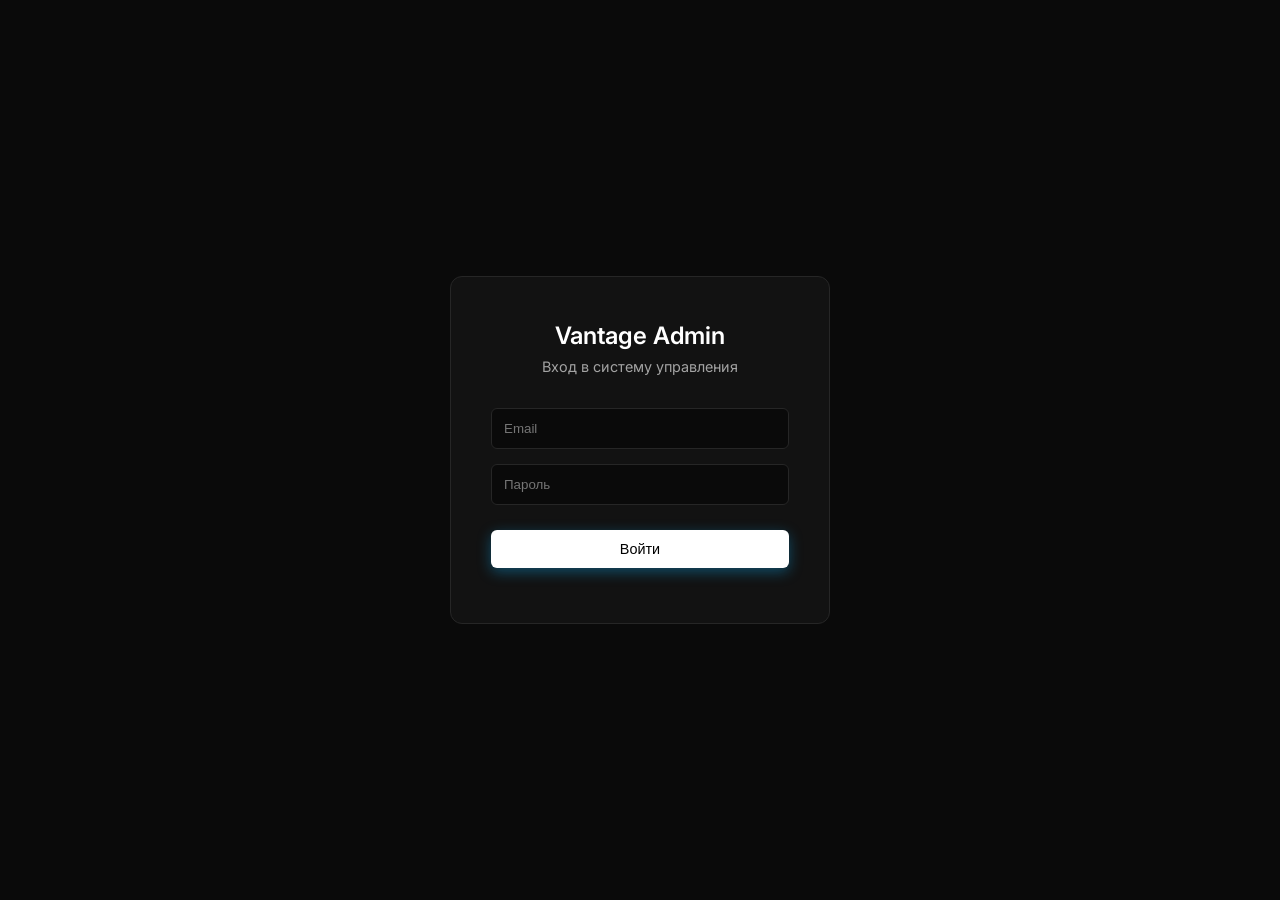
==== admin/index.html @ b5124c1b "Add files via upload" ====
<!DOCTYPE html>
<html lang="ru" data-theme="dark">
<head>
    <meta charset="UTF-8">
    <meta name="viewport" content="width=device-width, initial-scale=1.0">
    <title>Панель Администратора - Vantage</title>
    <link rel="stylesheet" href="../styles.css">
    <link href="https://fonts.googleapis.com/css2?family=Inter:wght@400;500;600;700;800&display=swap" rel="stylesheet">
    <script src="https://cdn.jsdelivr.net/npm/@supabase/supabase-js@2"></script>
    <style>
        /* Strict Monochrome Theme */
        :root {
            --bg-primary: #0a0a0a;
            --bg-secondary: #171717;
            --bg-card: #121212;
            --text-primary: #ffffff;
            --text-secondary: #a3a3a3;
            --border-color: #262626;
            --accent-main: #ffffff;
            --accent-hover: #e5e5e5;
            --danger: #ef4444;
        }
        
        body { margin: 0; font-family: 'Inter', sans-serif; background: var(--bg-primary); color: var(--text-primary); }

        .admin-layout {
            display: flex;
            min-height: 100vh;
        }
        .admin-sidebar {
            width: 250px;
            background: var(--bg-secondary);
            border-right: 1px solid var(--border-color);
            padding: 30px 20px;
            display: flex;
            flex-direction: column;
        }
        .admin-sidebar h2 { font-weight: 800; font-size: 1.5rem; letter-spacing: -0.5px; margin-top: 0; margin-bottom: 40px; color: var(--accent-main); }
        
        .sidebar-btn {
            background: transparent;
            color: var(--text-secondary);
            border: none;
            text-align: left;
            padding: 12px 16px;
            border-radius: 6px;
            cursor: pointer;
            font-size: 0.95rem;
            font-weight: 500;
            margin-bottom: 8px;
            transition: all 0.2s;
        }
        .sidebar-btn:hover, .sidebar-btn.active {
            background: rgba(255, 255, 255, 0.05);
            color: var(--text-primary);
        }

        .admin-content {
            flex: 1;
            padding: 40px;
            overflow-y: auto;
        }
        .admin-header {
            display: flex;
            justify-content: space-between;
            align-items: center;
            margin-bottom: 30px;
            border-bottom: 1px solid var(--border-color);
            padding-bottom: 20px;
        }
        .admin-header h2 { margin: 0; font-weight: 600; font-size: 1.5rem; }
        
        /* Buttons */
        .btn {
            padding: 10px 20px;
            border-radius: 6px;
            font-size: 0.9rem;
            font-weight: 500;
            cursor: pointer;
            border: 1px solid transparent;
            transition: all 0.2s;
        }
        .btn-primary {
            background: var(--accent-main);
            color: #000;
        }
        .btn-primary:hover {
            background: var(--accent-hover);
        }
        .btn-outline {
            background: transparent;
            color: var(--text-primary);
            border-color: var(--border-color);
        }
        .btn-outline:hover {
            border-color: var(--text-secondary);
        }

        /* Auth Screen */
        .auth-container {
            display: flex;
            justify-content: center;
            align-items: center;
            min-height: 100vh;
        }
        .auth-card {
            background: var(--bg-card);
            padding: 40px;
            border-radius: 12px;
            border: 1px solid var(--border-color);
            width: 100%;
            max-width: 380px;
            text-align: center;
        }
        .auth-input {
            width: 100%;
            padding: 12px;
            margin-bottom: 15px;
            border-radius: 6px;
            border: 1px solid var(--border-color);
            background: var(--bg-primary);
            color: var(--text-primary);
            box-sizing: border-box;
        }
        
        /* Dashboard Tables */
        .admin-table {
            width: 100%;
            border-collapse: collapse;
            background: var(--bg-card);
            border-radius: 8px;
            overflow: hidden;
            border: 1px solid var(--border-color);
        }
        .admin-table th, .admin-table td {
            padding: 16px;
            text-align: left;
            border-bottom: 1px solid var(--border-color);
            font-size: 0.95rem;
        }
        .admin-table th {
            background: var(--bg-secondary);
            font-weight: 500;
            color: var(--text-secondary);
            text-transform: uppercase;
            font-size: 0.75rem;
            letter-spacing: 0.5px;
        }
        .action-btn {
            padding: 6px 12px;
            border-radius: 4px;
            border: 1px solid var(--border-color);
            cursor: pointer;
            font-size: 0.8rem;
            font-weight: 500;
            background: transparent;
            color: var(--text-primary);
        }
        .action-btn:hover { background: rgba(255,255,255,0.05); }
        .del-btn { color: var(--danger); border-color: rgba(239,68,68,0.3); }
        .del-btn:hover { background: rgba(239,68,68,0.1); }
        
        /* Modal */
        .modal {
            display: none;
            position: fixed;
            top: 0; left: 0; width: 100%; height: 100%;
            background: rgba(0,0,0,0.8);
            z-index: 1000;
            justify-content: center;
            align-items: center;
        }
        .modal-content {
            background: var(--bg-card);
            padding: 30px;
            border-radius: 12px;
            width: 100%;
            max-width: 500px;
            border: 1px solid var(--border-color);
        }
        .form-group { margin-bottom: 20px; text-align: left; }
        .form-group label { display: block; margin-bottom: 8px; color: var(--text-secondary); font-size: 0.85rem; text-transform: uppercase; letter-spacing: 0.5px;}
        .form-group input, .form-group textarea, .form-group select {
            width: 100%; padding: 12px; border-radius: 6px;
            border: 1px solid var(--border-color);
            background: var(--bg-primary); color: var(--text-primary);
            box-sizing: border-box;
            font-family: inherit;
        }
        .tab-content { display: none; }
        .tab-content.active { display: block; }
    </style>
</head>
<body>

    <!-- Auth View -->
    <div id="authView" class="auth-container">
        <div class="auth-card">
            <h2 style="margin-top: 0; font-weight: 600;">Vantage Admin</h2>
            <p style="color: var(--text-secondary); margin-bottom: 30px; font-size: 0.9rem;">Вход в систему управления</p>
            <form onsubmit="event.preventDefault(); login();" style="width:100%;">
                <input type="email" id="authEmail" class="auth-input" placeholder="Email" autocomplete="email">
                <input type="password" id="authPass" class="auth-input" placeholder="Пароль" autocomplete="current-password">
                <button type="submit" class="btn btn-primary" style="width: 100%; margin-top: 10px;">Войти</button>
            </form>
            <p id="authError" style="color: var(--danger); margin-top: 15px; font-size: 0.85rem;"></p>
        </div>
    </div>

    <!-- Admin Dashboard View -->
    <div id="dashboardView" class="admin-layout" style="display: none;">
        <div class="admin-sidebar">
            <h2>VANTAGE.</h2>
            <button class="sidebar-btn active" onclick="switchTab('courses')">Управление курсами</button>
            <button class="sidebar-btn" onclick="switchTab('categories')">Категории магазина</button>
            <button class="sidebar-btn" onclick="switchTab('products')">Товары магазина</button>
            
            <button class="sidebar-btn" style="margin-top: auto; color: var(--danger);" onclick="logout()">Выйти</button>
        </div>
        
        <div class="admin-content">
            
            <!-- Courses Tab -->
            <div id="tab-courses" class="tab-content active">
                <div class="admin-header">
                    <h2>Курсы</h2>
                    <button class="btn btn-primary" onclick="openModal('course')">Добавить курс</button>
                </div>
                <table class="admin-table">
                    <thead>
                        <tr>
                            <th>Название</th>
                            <th>Уровень</th>
                            <th>Возраст</th>
                            <th>Цена</th>
                            <th style="width: 150px;">Действия</th>
                        </tr>
                    </thead>
                    <tbody id="coursesTableBody">
                        <tr><td colspan="5" style="text-align:center;">Загрузка...</td></tr>
                    </tbody>
                </table>
            </div>

            <!-- Categories Tab -->
            <div id="tab-categories" class="tab-content">
                <div class="admin-header">
                    <h2>Категории магазина</h2>
                    <button class="btn btn-primary" onclick="openModal('category')">Добавить категорию</button>
                </div>
                <table class="admin-table">
                    <thead>
                        <tr>
                            <th>ID</th>
                            <th>Название категории</th>
                            <th style="width: 150px;">Действия</th>
                        </tr>
                    </thead>
                    <tbody id="categoriesTableBody">
                        <tr><td colspan="3" style="text-align:center;">Загрузка...</td></tr>
                    </tbody>
                </table>
            </div>

            <!-- Products Tab -->
            <div id="tab-products" class="tab-content">
                <div class="admin-header">
                    <h2>Товары магазина</h2>
                    <button class="btn btn-primary" onclick="openModal('product')">Добавить товар</button>
                </div>
                <table class="admin-table">
                    <thead>
                        <tr>
                            <th>Название</th>
                            <th>Категория</th>
                            <th>Цена</th>
                            <th>В наличии</th>
                            <th style="width: 150px;">Действия</th>
                        </tr>
                    </thead>
                    <tbody id="productsTableBody">
                        <tr><td colspan="5" style="text-align:center;">Загрузка...</td></tr>
                    </tbody>
                </table>
            </div>

        </div>
    </div>

    <!-- Course Modal -->
    <div id="courseModal" class="modal">
        <div class="modal-content">
            <h3 id="courseModalTitle" style="margin-top: 0; margin-bottom: 20px;">Добавить курс</h3>
            <input type="hidden" id="courseId">
            <div class="form-group">
                <label>Название курса</label>
                <input type="text" id="courseTitle" placeholder="General English">
            </div>
            <div class="form-group">
                <label>Описание</label>
                <textarea id="courseDesc" rows="3"></textarea>
            </div>
            <div style="display: flex; gap: 15px;">
                <div class="form-group" style="flex: 1;">
                    <label>Уровень</label>
                    <input type="text" id="courseLevel" placeholder="Beginner - Advanced">
                </div>
                <div class="form-group" style="flex: 1;">
                    <label>Возраст</label>
                    <input type="text" id="courseAge" placeholder="от 12 лет">
                </div>
            </div>
            <div style="display: flex; gap: 15px;">
                <div class="form-group" style="flex: 1;">
                    <label>Стоимость (мес)</label>
                    <input type="text" id="coursePrice" placeholder="500,000 UZS">
                </div>
                <div class="form-group" style="flex: 1;">
                    <label>Материалы</label>
                    <input type="text" id="courseMat" placeholder="Книга (150,000 UZS)">
                </div>
            </div>
            <div style="display: flex; gap: 10px; margin-top: 30px;">
                <button class="btn btn-primary" style="flex: 1;" onclick="saveCourse()">Сохранить</button>
                <button class="btn btn-outline" style="flex: 1;" onclick="closeModal('course')">Отмена</button>
            </div>
        </div>
    </div>

    <!-- Category Modal -->
    <div id="categoryModal" class="modal">
        <div class="modal-content">
            <h3 id="categoryModalTitle" style="margin-top: 0; margin-bottom: 20px;">Добавить категорию</h3>
            <input type="hidden" id="categoryId">
            <div class="form-group">
                <label>Название категории</label>
                <input type="text" id="categoryName" placeholder="Тетради">
            </div>
            <div style="display: flex; gap: 10px; margin-top: 30px;">
                <button class="btn btn-primary" style="flex: 1;" onclick="saveCategory()">Сохранить</button>
                <button class="btn btn-outline" style="flex: 1;" onclick="closeModal('category')">Отмена</button>
            </div>
        </div>
    </div>

    <!-- Product Modal -->
    <div id="productModal" class="modal">
        <div class="modal-content" style="max-width: 560px;">
            <h3 id="productModalTitle" style="margin-top: 0; margin-bottom: 20px;">Добавить товар</h3>
            <input type="hidden" id="productId">
            <input type="hidden" id="productExistingImage">

            <!-- Image Upload -->
            <div class="form-group">
                <label>Фото товара</label>
                <div id="imageUploadArea" onclick="document.getElementById('productImageFile').click()" style="
                    border: 1px dashed var(--border-color);
                    border-radius: 8px;
                    padding: 20px;
                    text-align: center;
                    cursor: pointer;
                    transition: border-color 0.2s;
                    position: relative;
                    min-height: 120px;
                    display: flex;
                    align-items: center;
                    justify-content: center;
                    flex-direction: column;
                    gap: 8px;
                " onmouseover="this.style.borderColor='#888'" onmouseout="this.style.borderColor='var(--border-color)'">
                    <img id="imagePreview" src="" alt="" style="display:none; max-height:160px; max-width:100%; border-radius:6px; object-fit:cover;">
                    <div id="imageUploadPlaceholder">
                        <svg xmlns="http://www.w3.org/2000/svg" width="32" height="32" viewBox="0 0 24 24" fill="none" stroke="currentColor" stroke-width="1.5" stroke-linecap="round" stroke-linejoin="round" style="color:#666;"><rect x="3" y="3" width="18" height="18" rx="2"/><circle cx="8.5" cy="8.5" r="1.5"/><polyline points="21 15 16 10 5 21"/></svg>
                        <p style="margin:0;color:#666;font-size:0.85rem;">Нажмите чтобы выбрать фото</p>
                        <p style="margin:0;color:#555;font-size:0.75rem;">Фото с устройства, камеры или галереи</p>
                    </div>
                    <!-- Hidden file input: accepts images from gallery, files, and camera -->
                    <input type="file" id="productImageFile" accept="image/*" capture="environment"
                        style="display:none;"
                        onchange="previewProductImage(event)">
                </div>
                <!-- Remove image button -->
                <button id="removeImageBtn" type="button" onclick="removeProductImage()" style="
                    display: none;
                    margin-top: 8px;
                    background: transparent;
                    border: 1px solid rgba(239,68,68,0.4);
                    color: #ef4444;
                    padding: 5px 12px;
                    border-radius: 5px;
                    font-size: 0.8rem;
                    cursor: pointer;
                    font-family: inherit;
                ">Удалить фото</button>
            </div>

            <div class="form-group">
                <label>Название товара</label>
                <input type="text" id="productName" placeholder="Тетрадь 40 листов">
            </div>
            <div class="form-group">
                <label>Категория</label>
                <select id="productCategory"></select>
            </div>
            <div class="form-group">
                <label>Описание</label>
                <textarea id="productDesc" rows="2" placeholder="Дополнительная информация..."></textarea>
            </div>
            <div style="display: flex; gap: 15px;">
                <div class="form-group" style="flex: 1;">
                    <label>Цена (UZS)</label>
                    <input type="number" id="productPrice" placeholder="5000">
                </div>
                <div class="form-group" style="flex: 1;">
                    <label>Кол-во в наличии</label>
                    <input type="number" id="productStock" placeholder="10">
                </div>
            </div>
            <p id="productSaveStatus" style="color:#666;font-size:0.85rem;text-align:center;display:none;margin-bottom:10px;">Загрузка фото...</p>
            <div style="display: flex; gap: 10px; margin-top: 20px;">
                <button class="btn btn-primary" style="flex: 1;" onclick="saveProduct()">Сохранить</button>
                <button class="btn btn-outline" style="flex: 1;" onclick="closeModal('product')">Отмена</button>
            </div>
        </div>
    </div>

    <script src="admin.js"></script>

</body>
</html>
---- styles.css ----
/* --- CSS Variables & Theming --- */
:root {
    /* Light Theme */
    --bg-primary: #ffffff;
    --bg-secondary: #f4f7f6;
    --bg-card: #ffffff;
    --text-primary: #111827;
    --text-secondary: #4b5563;
    --accent-blue: #0ea5e9;
    --accent-orange: #f97316;
    --accent-red: #ef4444;
    --accent-green: #22c55e;
    --border-color: #e5e7eb;
    --card-shadow: 0 4px 6px -1px rgba(0, 0, 0, 0.1), 0 2px 4px -1px rgba(0, 0, 0, 0.06);
    --glass-bg: rgba(255, 255, 255, 0.8);
    --glass-border: rgba(255, 255, 255, 0.3);
}

[data-theme="dark"] {
    /* Dark Theme */
    --bg-primary: #0f172a;
    --bg-secondary: #1e293b;
    --bg-card: #1e293b;
    --text-primary: #f8fafc;
    --text-secondary: #cbd5e1;
    --accent-blue: #38bdf8;
    --accent-orange: #fb923c;
    --accent-red: #f87171;
    --accent-green: #4ade80;
    --border-color: #334155;
    --card-shadow: 0 10px 15px -3px rgba(0, 0, 0, 0.5), 0 4px 6px -2px rgba(0, 0, 0, 0.3);
    --glass-bg: rgba(30, 41, 59, 0.7);
    --glass-border: rgba(255, 255, 255, 0.1);
}

/* --- Base Reset & Typography --- */
* {
    margin: 0;
    padding: 0;
    box-sizing: border-box;
}

body {
    font-family: 'Inter', sans-serif;
    background-color: var(--bg-primary);
    color: var(--text-primary);
    line-height: 1.6;
    transition: background-color 0.3s ease, color 0.3s ease;
    overflow-x: hidden;
}

a {
    text-decoration: none;
    color: inherit;
}

ul {
    list-style: none;
}

.container {
    max-width: 1200px;
    margin: 0 auto;
    padding: 0 20px;
}

/* --- Navbar --- */
.navbar {
    position: fixed;
    top: 0;
    width: 100%;
    z-index: 1000;
    background: var(--glass-bg);
    backdrop-filter: blur(12px);
    border-bottom: 1px solid var(--glass-border);
    transition: all 0.3s ease;
}

.nav-container {
    display: flex;
    justify-content: space-between;
    align-items: center;
    height: 80px;
}

.logo {
    display: flex;
    align-items: center;
    gap: 10px;
    font-weight: 800;
    font-size: 1.2rem;
    letter-spacing: 1px;
}

.logo-icon {
    display: flex;
    align-items: center;
    justify-content: center;
    width: 40px;
    height: 40px;
    background: linear-gradient(135deg, var(--accent-blue), #8b5cf6);
    color: white;
    border-radius: 50%;
    font-size: 1.5rem;
    animation: pulse 2s infinite;
}

@keyframes pulse {
    0% { transform: scale(1); box-shadow: 0 0 0 0 rgba(14, 165, 233, 0.4); }
    70% { transform: scale(1.05); box-shadow: 0 0 0 10px rgba(14, 165, 233, 0); }
    100% { transform: scale(1); box-shadow: 0 0 0 0 rgba(14, 165, 233, 0); }
}

.site-logo {
    width: 100%;
    height: 100%;
    object-fit: cover;
}

.logo-sub {
    display: block;
    font-size: 0.6rem;
    font-weight: 500;
    letter-spacing: 2px;
    color: var(--text-secondary);
}

.nav-links {
    display: flex;
    gap: 30px;
}

.nav-links a {
    font-weight: 500;
    color: var(--text-secondary);
    transition: color 0.2s;
}

.nav-links a:hover {
    color: var(--text-primary);
}

.nav-controls {
    display: flex;
    align-items: center;
    gap: 15px;
}

/* Language Selector */
.lang-selector {
    position: relative;
}

.lang-btn {
    background: transparent;
    border: 1px solid var(--border-color);
    color: var(--text-primary);
    padding: 8px 12px;
    border-radius: 8px;
    cursor: pointer;
    font-family: inherit;
    font-weight: 500;
    display: flex;
    align-items: center;
    gap: 5px;
    transition: all 0.2s;
}

.lang-btn:hover {
    border-color: var(--accent-blue);
}

.lang-dropdown {
    position: absolute;
    top: 100%;
    right: 0;
    margin-top: 8px;
    background: var(--bg-card);
    border: 1px solid var(--border-color);
    border-radius: 8px;
    box-shadow: var(--card-shadow);
    padding: 8px 0;
    min-width: 150px;
    opacity: 0;
    visibility: hidden;
    transform: translateY(-10px);
    transition: all 0.2s;
}

.lang-dropdown.active {
    opacity: 1;
    visibility: visible;
    transform: translateY(0);
}

.lang-dropdown li {
    padding: 10px 20px;
    cursor: pointer;
    transition: background 0.2s;
}

.lang-dropdown li:hover {
    background: var(--bg-secondary);
    color: var(--accent-blue);
}

/* Theme Toggle */
.theme-btn {
    background: transparent;
    border: none;
    color: var(--text-primary);
    cursor: pointer;
    padding: 8px;
    border-radius: 50%;
    display: flex;
    align-items: center;
    justify-content: center;
    transition: background 0.2s;
}

.theme-btn:hover {
    background: var(--bg-secondary);
}

[data-theme="dark"] .sun-icon { display: block; }
[data-theme="dark"] .moon-icon { display: none; }
[data-theme="light"] .sun-icon { display: none; }
[data-theme="light"] .moon-icon { display: block; }

/* Mobile Menu */
.mobile-menu-btn {
    display: none;
    background: transparent;
    border: none;
    color: var(--text-primary);
    cursor: pointer;
}

.mobile-nav {
    position: fixed;
    top: 80px;
    left: 0;
    width: 100%;
    background: var(--bg-card);
    border-bottom: 1px solid var(--border-color);
    padding: 20px;
    transform: translateY(-100%);
    opacity: 0;
    transition: all 0.3s ease;
    z-index: 999;
    visibility: hidden;
}

.mobile-nav.active {
    transform: translateY(0);
    opacity: 1;
    visibility: visible;
}

.mobile-nav-links {
    display: flex;
    flex-direction: column;
    gap: 20px;
    text-align: center;
}

.mobile-nav-links a {
    font-size: 1.2rem;
    font-weight: 500;
}

/* --- Buttons --- */
.btn {
    display: inline-block;
    padding: 14px 28px;
    border-radius: 12px;
    font-weight: 600;
    font-size: 1rem;
    text-align: center;
    cursor: pointer;
    transition: transform 0.2s, box-shadow 0.2s;
    border: none;
}

.btn-primary {
    background: var(--accent-blue);
    color: white;
    box-shadow: 0 4px 14px rgba(14, 165, 233, 0.4);
}

.btn-primary:hover {
    transform: translateY(-2px);
    box-shadow: 0 6px 20px rgba(14, 165, 233, 0.6);
}

.sparkle {
    margin-left: 8px;
}

/* --- Hero Section --- */
.hero {
    padding: 160px 0 80px;
    min-height: 100vh;
    display: flex;
    align-items: center;
}

.hero-container {
    display: flex;
    align-items: center;
    justify-content: space-between;
    gap: 40px;
}

.hero-content {
    flex: 1;
    max-width: 600px;
}

.hero h1 {
    font-size: 4rem;
    line-height: 1.1;
    margin-bottom: 24px;
    font-weight: 800;
    letter-spacing: -1px;
}

.hero p {
    font-size: 1.2rem;
    color: var(--text-secondary);
    margin-bottom: 40px;
}

.hero-image {
    flex: 1;
    display: flex;
    justify-content: flex-end;
}

.hero-image img {
    max-width: 100%;
    border-radius: 24px;
    box-shadow: 0 25px 50px -12px rgba(0, 0, 0, 0.5);
    border: 1px solid var(--border-color);
}

.hero-logo {
    width: 100%;
    max-width: 650px;
    height: auto;
    border: none !important;
    box-shadow: none !important;
    clip-path: inset(3px);
    border-radius: 0 !important;
}

[data-theme="dark"] .hero-logo {
    mix-blend-mode: screen;
    filter: grayscale(1) invert(1) brightness(1.5);
}

[data-theme="light"] .hero-logo {
    mix-blend-mode: multiply;
    filter: none;
}

.floating {
    animation: float 6s ease-in-out infinite;
}

@keyframes float {
    0% { transform: translateY(0px); }
    50% { transform: translateY(-20px); }
    100% { transform: translateY(0px); }
}

/* --- Stats Section --- */
.stats {
    display: flex;
    gap: 20px;
    margin-bottom: 100px;
}

.stat-card {
    flex: 1;
    background: var(--bg-card);
    padding: 30px 20px;
    border-radius: 20px;
    border: 1px solid var(--border-color);
    box-shadow: var(--card-shadow);
}

.stat-number {
    font-size: 2.5rem;
    font-weight: 700;
    display: flex;
    align-items: center;
    gap: 10px;
    margin-bottom: 10px;
}

.dot {
    width: 12px;
    height: 12px;
    border-radius: 50%;
    display: inline-block;
}

.blue { background-color: var(--accent-blue); }
.red { background-color: var(--accent-red); }
.orange { background-color: var(--accent-orange); }
.green { background-color: var(--accent-green); }

.stat-card p {
    color: var(--text-secondary);
    font-weight: 500;
}

/* --- Features Section --- */
.features {
    padding: 100px 0;
    background: var(--bg-secondary);
}

.section-header {
    text-align: center;
    max-width: 700px;
    margin: 0 auto 60px;
}

.section-header h2 {
    font-size: 2.5rem;
    margin-bottom: 16px;
}

.section-header p {
    color: var(--text-secondary);
    font-size: 1.1rem;
}

.features-grid {
    display: grid;
    grid-template-columns: repeat(3, 1fr);
    gap: 24px;
}

.feature-card {
    background: var(--bg-card);
    border: 1px solid var(--border-color);
    border-radius: 24px;
    padding: 32px;
    transition: transform 0.3s, box-shadow 0.3s;
    box-shadow: var(--card-shadow);
    display: flex;
    flex-direction: column;
}

.feature-card:hover {
    transform: translateY(-5px);
    box-shadow: 0 15px 30px rgba(0,0,0,0.1);
}

.course-card .course-desc {
    margin-bottom: 20px;
    flex-grow: 1;
}

.course-details {
    list-style: none;
    border-top: 1px solid var(--border-color);
    padding-top: 15px;
    margin-top: auto;
}

.course-details li {
    margin-bottom: 8px;
    font-size: 0.95rem;
    display: flex;
    justify-content: space-between;
    align-items: center;
}

.course-details li strong {
    color: var(--text-primary);
}

.course-details li span {
    color: var(--text-secondary);
    font-weight: 500;
}

.icon-wrapper {
    width: 56px;
    height: 56px;
    border-radius: 50%;
    display: flex;
    align-items: center;
    justify-content: center;
    margin-bottom: 24px;
    color: white;
}

.bg-orange { background: var(--accent-orange); }
.bg-red { background: var(--accent-red); }
.bg-green { background: var(--accent-green); }
.bg-dark { background: #334155; }

.feature-card h3 {
    font-size: 1.4rem;
    margin-bottom: 12px;
}

.feature-card p {
    color: var(--text-secondary);
}

.feature-card.large {
    grid-column: span 1;
    grid-row: span 2;
    padding: 0;
    overflow: hidden;
    display: flex;
    flex-direction: column;
}

.large-card-content {
    padding: 32px;
}

.large-card-img {
    flex: 1;
    background: var(--accent-blue);
    display: flex;
    align-items: flex-end;
    justify-content: center;
    overflow: hidden;
}

.large-card-img img {
    width: 100%;
    height: 100%;
    object-fit: cover;
}

/* --- Certificate Promo --- */
.certificate-promo {
    padding: 100px 0;
}

.promo-container {
    background: linear-gradient(135deg, #1e293b, #0f172a);
    border-radius: 32px;
    padding: 60px;
    display: flex;
    align-items: center;
    justify-content: space-between;
    gap: 60px;
    position: relative;
    overflow: hidden;
    border: 1px solid var(--border-color);
}

[data-theme="light"] .promo-container {
    background: linear-gradient(135deg, #f8fafc, #e2e8f0);
}

.promo-content {
    flex: 1;
    z-index: 1;
}

.promo-content h2 {
    font-size: 3rem;
    margin-bottom: 20px;
}

.promo-content p {
    font-size: 1.2rem;
    color: var(--text-secondary);
}

.promo-image {
    flex: 1;
    z-index: 1;
}

.promo-image img {
    width: 100%;
    max-width: 400px;
    border-radius: 16px;
    box-shadow: 0 20px 40px rgba(0,0,0,0.3);
    transform: rotate(5deg);
    transition: transform 0.5s;
}

.promo-image img:hover {
    transform: rotate(0deg) scale(1.05);
}

@keyframes scroll-carousel {
    0% { transform: translateX(0); }
    100% { transform: translateX(calc(-50% - 20px)); }
}

.carousel-container {
    overflow: hidden;
    position: relative;
    width: 100%;
    padding: 10px 0;
    mask-image: linear-gradient(to right, transparent, black 10%, black 90%, transparent);
    -webkit-mask-image: linear-gradient(to right, transparent, black 10%, black 90%, transparent);
}

.carousel-track {
    display: flex;
    gap: 40px;
    width: max-content;
    animation: scroll-carousel 25s linear infinite;
}

.carousel-track:hover {
    animation-play-state: paused;
}

.uni-slide {
    display: flex;
    align-items: center;
    gap: 15px;
    padding: 15px 25px;
    background: var(--bg-card);
    border: 1px solid var(--border-color);
    border-radius: 16px;
    box-shadow: var(--card-shadow);
    transition: transform 0.2s, box-shadow 0.2s;
}

.uni-slide:hover {
    transform: translateY(-5px);
    box-shadow: 0 10px 20px rgba(0,0,0,0.4);
}

.uni-slide img {
    width: 50px;
    height: 50px;
    object-fit: contain;
    border-radius: 10px;
    background: transparent;
    padding: 0;
    transform: none;
}

.uni-slide img:hover {
    transform: none;
}

/* --- Contacts Section --- */
.contacts-section {
    padding: 100px 0;
    background: var(--bg-secondary);
}

.contacts-grid {
    display: flex;
    gap: 40px;
}

.contact-info {
    flex: 1;
    display: flex;
    flex-direction: column;
    gap: 24px;
}

.contact-card {
    background: var(--bg-card);
    padding: 32px;
    border-radius: 24px;
    border: 1px solid var(--border-color);
    box-shadow: var(--card-shadow);
}

.contact-card h3 {
    margin-bottom: 20px;
    font-size: 1.5rem;
}

.contact-card p {
    margin-bottom: 12px;
    color: var(--text-secondary);
}

.contact-form {
    display: flex;
    flex-direction: column;
    gap: 16px;
}

.contact-form input {
    padding: 14px 20px;
    border-radius: 12px;
    border: 1px solid var(--border-color);
    background: var(--bg-primary);
    color: var(--text-primary);
    font-family: inherit;
    font-size: 1rem;
    outline: none;
    transition: border-color 0.3s;
}

.contact-form input:focus {
    border-color: var(--accent-blue);
}

.map-container {
    flex: 1;
    min-height: 400px;
    border-radius: 24px;
    overflow: hidden;
    border: 1px solid var(--border-color);
}

.map-link {
    position: absolute;
    top: 20px;
    left: 20px;
    background: white;
    color: #333;
    padding: 10px 20px;
    border-radius: 8px;
    text-decoration: none;
    font-weight: 600;
    font-size: 0.9rem;
    display: flex;
    align-items: center;
    gap: 8px;
    box-shadow: 0 4px 12px rgba(0,0,0,0.15);
    z-index: 10;
    transition: all 0.3s ease;
}

.map-link:hover {
    transform: translateY(-2px);
    box-shadow: 0 6px 16px rgba(0,0,0,0.2);
}

.form-status {
    margin-top: 15px;
    font-size: 0.9rem;
    text-align: center;
    font-weight: 500;
    padding: 10px;
    border-radius: 8px;
}

.form-status.success {
    background: rgba(16, 185, 129, 0.1);
    color: #10b981;
}

.form-status.error {
    background: rgba(239, 68, 68, 0.1);
    color: #ef4444;
}

/* --- Footer --- */
.footer {
    background: var(--bg-primary);
    padding: 80px 0 20px;
    border-top: 1px solid var(--border-color);
}

.course-details li {
    display: flex;
    justify-content: space-between;
    margin-bottom: 10px;
    padding-bottom: 10px;
    border-bottom: 1px solid var(--border-color);
    align-items: center;
}

.course-details li span {
    text-align: right;
    max-width: 60%;
    word-break: break-word;
}

.footer-container {
    display: flex;
    justify-content: space-between;
    gap: 40px;
    margin-bottom: 60px;
}

.footer-col {
    flex: 1;
}

.footer-col p {
    color: var(--text-secondary);
    margin-top: 16px;
}

.footer-col h4 {
    margin-bottom: 20px;
    font-size: 1.2rem;
}

.footer-col ul {
    display: flex;
    flex-direction: column;
    gap: 12px;
}

.footer-col ul a {
    color: var(--text-secondary);
    transition: color 0.2s;
}

.footer-col ul a:hover {
    color: var(--accent-blue);
}

.social-links {
    display: flex;
    flex-direction: column;
    gap: 12px;
}

.social-links a {
    color: var(--text-secondary);
    transition: color 0.2s;
}

.social-links a:hover {
    color: var(--accent-blue);
}

.footer-bottom {
    text-align: center;
    padding-top: 20px;
    border-top: 1px solid var(--border-color);
    color: var(--text-secondary);
}

/* --- Responsive Design --- */
@media (max-width: 1024px) {
    .hero h1 { font-size: 3rem; }
    .features-grid { grid-template-columns: repeat(2, 1fr); }
    .feature-card.large { grid-column: span 1; grid-row: span 1; }
}

@media (max-width: 768px) {
    .nav-links { display: none; }
    .mobile-menu-btn { display: block; }
    .hero-container { flex-direction: column; text-align: center; padding-top: 40px; }
    .hero-image { justify-content: center; margin-top: 40px; }
    .stats { flex-direction: column; }
    .features-grid { grid-template-columns: 1fr; }
    .promo-container { flex-direction: column; text-align: center; }
    .contacts-grid { flex-direction: column; }
    .footer-container { flex-direction: column; text-align: center; }
    .logo { justify-content: center; }
}
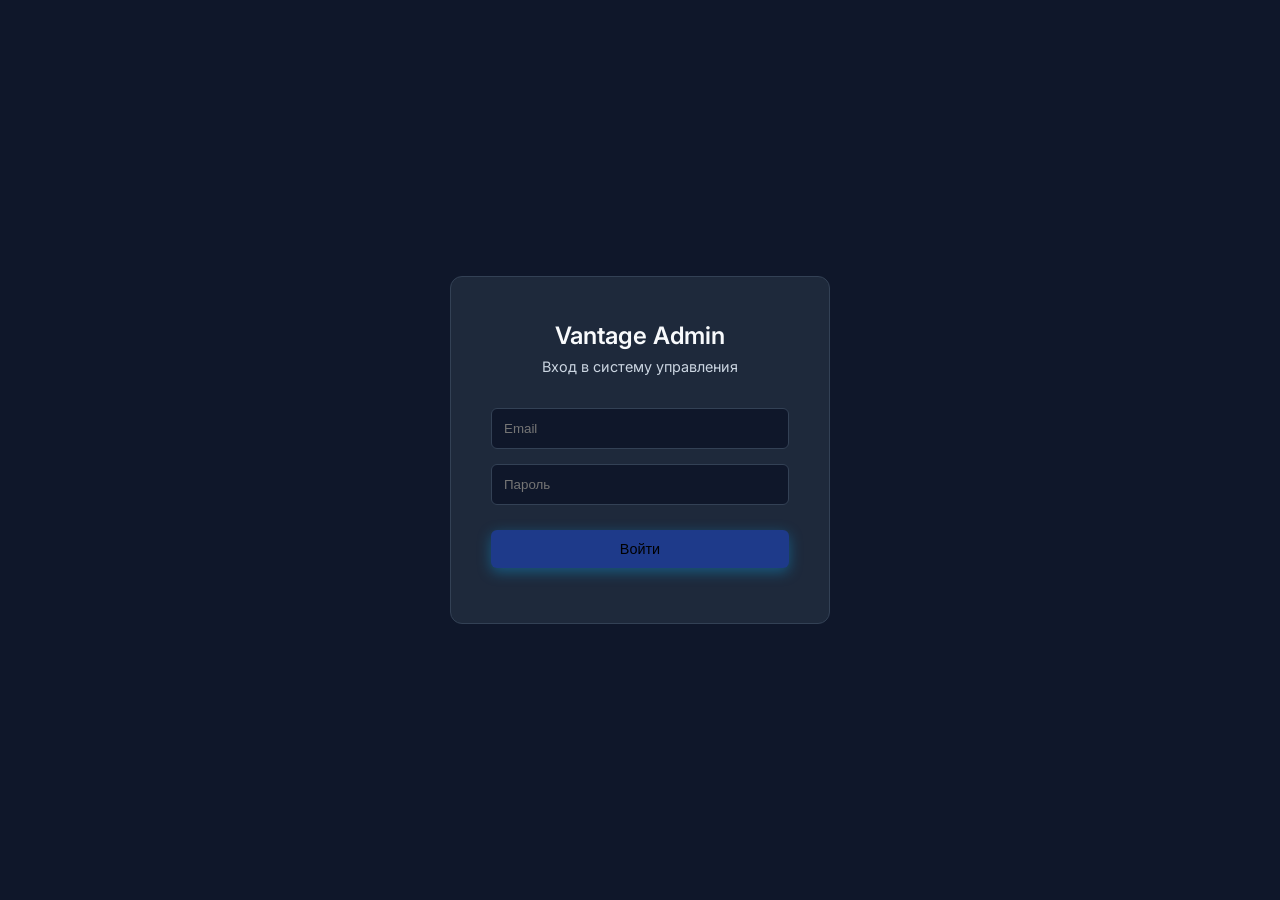
==== commit 57fc909f: "Add files via upload" ====
--- a/admin/index.html
+++ b/admin/index.html
@@ -8,16 +8,9 @@
     <link href="https://fonts.googleapis.com/css2?family=Inter:wght@400;500;600;700;800&display=swap" rel="stylesheet">
     <script src="https://cdn.jsdelivr.net/npm/@supabase/supabase-js@2"></script>
     <style>
-        /* Strict Monochrome Theme */
         :root {
-            --bg-primary: #0a0a0a;
-            --bg-secondary: #171717;
-            --bg-card: #121212;
-            --text-primary: #ffffff;
-            --text-secondary: #a3a3a3;
-            --border-color: #262626;
-            --accent-main: #ffffff;
-            --accent-hover: #e5e5e5;
+            --accent-main: #1e3a8a;
+            --accent-hover: #1e40af;
             --danger: #ef4444;
         }
         
@@ -34,8 +27,17 @@
             padding: 30px 20px;
             display: flex;
             flex-direction: column;
-        }
-        .admin-sidebar h2 { font-weight: 800; font-size: 1.5rem; letter-spacing: -0.5px; margin-top: 0; margin-bottom: 40px; color: var(--accent-main); }
+            position: fixed;
+            left: -250px;
+            top: 0;
+            bottom: 0;
+            z-index: 1001;
+            transition: left 0.3s ease;
+        }
+        .admin-sidebar.open {
+            left: 0;
+        }
+        .admin-sidebar h2 { font-weight: 800; font-size: 1.5rem; letter-spacing: -0.5px; margin-top: 0; margin-bottom: 40px; color: var(--text-primary); }
         
         .sidebar-btn {
             background: transparent;
@@ -59,16 +61,39 @@
             flex: 1;
             padding: 40px;
             overflow-y: auto;
+            width: 100%;
+        }
+        
+        /* Mobile Hamburger */
+        .mobile-admin-toggle {
+            display: block;
+            background: transparent;
+            border: none;
+            color: var(--text-primary);
+            cursor: pointer;
+            padding: 5px;
+            margin-right: 15px;
+        }
+
+        /* Responsive */
+        @media (max-width: 768px) {
+            .admin-content {
+                padding: 20px;
+            }
+            .admin-table {
+                display: block;
+                overflow-x: auto;
+                white-space: nowrap;
+            }
         }
         .admin-header {
             display: flex;
-            justify-content: space-between;
             align-items: center;
             margin-bottom: 30px;
             border-bottom: 1px solid var(--border-color);
             padding-bottom: 20px;
         }
-        .admin-header h2 { margin: 0; font-weight: 600; font-size: 1.5rem; }
+        .admin-header h2 { margin: 0; font-weight: 600; font-size: 1.5rem; flex: 1; }
         
         /* Buttons */
         .btn {
@@ -147,11 +172,11 @@
             letter-spacing: 0.5px;
         }
         .action-btn {
-            padding: 6px 12px;
-            border-radius: 4px;
+            padding: 8px 16px;
+            border-radius: 6px;
             border: 1px solid var(--border-color);
             cursor: pointer;
-            font-size: 0.8rem;
+            font-size: 0.9rem;
             font-weight: 500;
             background: transparent;
             color: var(--text-primary);
@@ -210,12 +235,30 @@
     <!-- Admin Dashboard View -->
     <div id="dashboardView" class="admin-layout" style="display: none;">
         <div class="admin-sidebar">
-            <h2>VANTAGE.</h2>
+            <div style="display: flex; justify-content: space-between; align-items: center; margin-bottom: 40px;">
+                <div style="display: flex; align-items: center; gap: 10px;">
+                    <img src="../images/logo_gold_new.png" alt="Vantage" style="width: 32px; height: 32px; border-radius: 50%; object-fit: cover;">
+                    <h2 style="margin: 0; font-size: 1.4rem;">Vantage</h2>
+                </div>
+                <button class="mobile-admin-toggle" style="margin: 0; padding: 0;" onclick="toggleSidebar()">
+                    <svg xmlns="http://www.w3.org/2000/svg" width="24" height="24" viewBox="0 0 24 24" fill="none" stroke="currentColor" stroke-width="2" stroke-linecap="round" stroke-linejoin="round"><line x1="18" y1="6" x2="6" y2="18"></line><line x1="6" y1="6" x2="18" y2="18"></line></svg>
+                </button>
+            </div>
             <button class="sidebar-btn active" onclick="switchTab('courses')">Управление курсами</button>
-            <button class="sidebar-btn" onclick="switchTab('categories')">Категории магазина</button>
-            <button class="sidebar-btn" onclick="switchTab('products')">Товары магазина</button>
+            <button class="sidebar-btn" onclick="switchTab('categories')">Категории канцтоваров</button>
+            <button class="sidebar-btn" onclick="switchTab('products')">Канцелярские товары</button>
             
-            <button class="sidebar-btn" style="margin-top: auto; color: var(--danger);" onclick="logout()">Выйти</button>
+            <div style="margin-top: auto; padding-top: 20px; border-top: 1px solid var(--border-color);">
+                <div style="display: flex; justify-content: space-between; align-items: center; margin-bottom: 15px;">
+                    <span style="font-size: 0.8rem; color: var(--text-secondary); font-weight: 500;">Тема оформления</span>
+                    <button id="adminThemeToggle" style="background: transparent; border: 1px solid var(--border-color); color: var(--text-primary); border-radius: 50%; width: 36px; height: 36px; display: flex; align-items: center; justify-content: center; cursor: pointer; transition: all 0.2s;">
+                        <svg class="sun-icon" style="display:none;" xmlns="http://www.w3.org/2000/svg" width="18" height="18" viewBox="0 0 24 24" fill="none" stroke="currentColor" stroke-width="2" stroke-linecap="round" stroke-linejoin="round"><circle cx="12" cy="12" r="5"></circle><line x1="12" y1="1" x2="12" y2="3"></line><line x1="12" y1="21" x2="12" y2="23"></line><line x1="4.22" y1="4.22" x2="5.64" y2="5.64"></line><line x1="18.36" y1="18.36" x2="19.78" y2="19.78"></line><line x1="1" y1="12" x2="3" y2="12"></line><line x1="21" y1="12" x2="23" y2="12"></line><line x1="4.22" y1="19.78" x2="5.64" y2="18.36"></line><line x1="18.36" y1="5.64" x2="19.78" y2="4.22"></line></svg>
+                        <svg class="moon-icon" style="display:block;" xmlns="http://www.w3.org/2000/svg" width="18" height="18" viewBox="0 0 24 24" fill="none" stroke="currentColor" stroke-width="2" stroke-linecap="round" stroke-linejoin="round"><path d="M21 12.79A9 9 0 1 1 11.21 3 7 7 0 0 0 21 12.79z"></path></svg>
+                    </button>
+                </div>
+                <div style="font-size: 0.75rem; color: var(--text-secondary); text-align: center; margin-bottom: 12px; font-weight: 600; letter-spacing: 0.5px;">By Alavkhanov</div>
+                <button class="sidebar-btn" style="width: 100%; color: var(--danger); text-align: center; justify-content: center; background: rgba(239, 68, 68, 0.1);" onclick="logout()">Выйти</button>
+            </div>
         </div>
         
         <div class="admin-content">
@@ -223,6 +266,9 @@
             <!-- Courses Tab -->
             <div id="tab-courses" class="tab-content active">
                 <div class="admin-header">
+                    <button class="mobile-admin-toggle" onclick="toggleSidebar()">
+                        <svg xmlns="http://www.w3.org/2000/svg" width="24" height="24" viewBox="0 0 24 24" fill="none" stroke="currentColor" stroke-width="2" stroke-linecap="round" stroke-linejoin="round"><line x1="3" y1="12" x2="21" y2="12"></line><line x1="3" y1="6" x2="21" y2="6"></line><line x1="3" y1="18" x2="21" y2="18"></line></svg>
+                    </button>
                     <h2>Курсы</h2>
                     <button class="btn btn-primary" onclick="openModal('course')">Добавить курс</button>
                 </div>
@@ -245,7 +291,10 @@
             <!-- Categories Tab -->
             <div id="tab-categories" class="tab-content">
                 <div class="admin-header">
-                    <h2>Категории магазина</h2>
+                    <button class="mobile-admin-toggle" onclick="toggleSidebar()">
+                        <svg xmlns="http://www.w3.org/2000/svg" width="24" height="24" viewBox="0 0 24 24" fill="none" stroke="currentColor" stroke-width="2" stroke-linecap="round" stroke-linejoin="round"><line x1="3" y1="12" x2="21" y2="12"></line><line x1="3" y1="6" x2="21" y2="6"></line><line x1="3" y1="18" x2="21" y2="18"></line></svg>
+                    </button>
+                    <h2>Категории канцтоваров</h2>
                     <button class="btn btn-primary" onclick="openModal('category')">Добавить категорию</button>
                 </div>
                 <table class="admin-table">
@@ -265,7 +314,10 @@
             <!-- Products Tab -->
             <div id="tab-products" class="tab-content">
                 <div class="admin-header">
-                    <h2>Товары магазина</h2>
+                    <button class="mobile-admin-toggle" onclick="toggleSidebar()">
+                        <svg xmlns="http://www.w3.org/2000/svg" width="24" height="24" viewBox="0 0 24 24" fill="none" stroke="currentColor" stroke-width="2" stroke-linecap="round" stroke-linejoin="round"><line x1="3" y1="12" x2="21" y2="12"></line><line x1="3" y1="6" x2="21" y2="6"></line><line x1="3" y1="18" x2="21" y2="18"></line></svg>
+                    </button>
+                    <h2>Канцелярские товары</h2>
                     <button class="btn btn-primary" onclick="openModal('product')">Добавить товар</button>
                 </div>
                 <table class="admin-table">
@@ -312,12 +364,14 @@
             </div>
             <div style="display: flex; gap: 15px;">
                 <div class="form-group" style="flex: 1;">
-                    <label>Стоимость (мес)</label>
-                    <input type="text" id="coursePrice" placeholder="500,000 UZS">
-                </div>
-                <div class="form-group" style="flex: 1;">
-                    <label>Материалы</label>
-                    <input type="text" id="courseMat" placeholder="Книга (150,000 UZS)">
+                    <label>Стоимость в мес. (без UZS)</label>
+                    <input type="number" id="coursePrice" placeholder="500000">
+                </div>
+                <div class="form-group" style="flex: 1;">
+                    <label>Материалы (Канцтовары)</label>
+                    <select id="courseMat">
+                        <option value="">Без материалов</option>
+                    </select>
                 </div>
             </div>
             <div style="display: flex; gap: 10px; margin-top: 30px;">
@@ -375,7 +429,7 @@
                         <p style="margin:0;color:#555;font-size:0.75rem;">Фото с устройства, камеры или галереи</p>
                     </div>
                     <!-- Hidden file input: accepts images from gallery, files, and camera -->
-                    <input type="file" id="productImageFile" accept="image/*" capture="environment"
+                    <input type="file" id="productImageFile" accept="image/*"
                         style="display:none;"
                         onchange="previewProductImage(event)">
                 </div>
@@ -408,7 +462,7 @@
             </div>
             <div style="display: flex; gap: 15px;">
                 <div class="form-group" style="flex: 1;">
-                    <label>Цена (UZS)</label>
+                    <label>Цена без UZS</label>
                     <input type="number" id="productPrice" placeholder="5000">
                 </div>
                 <div class="form-group" style="flex: 1;">
--- a/styles.css
+++ b/styles.css
@@ -40,6 +40,11 @@
     box-sizing: border-box;
 }
 
+html {
+    scroll-behavior: smooth;
+    scroll-padding-top: 80px;
+}
+
 body {
     font-family: 'Inter', sans-serif;
     background-color: var(--bg-primary);
@@ -861,3 +866,42 @@
     .footer-container { flex-direction: column; text-align: center; }
     .logo { justify-content: center; }
 }
+
+/* --- Floating Telegram Widget --- */
+.floating-tg-btn {
+    position: fixed;
+    bottom: 30px;
+    right: 30px;
+    background: #2AABEE;
+    color: white;
+    width: 60px;
+    height: 60px;
+    border-radius: 50%;
+    display: flex;
+    justify-content: center;
+    align-items: center;
+    box-shadow: 0 4px 15px rgba(42, 171, 238, 0.4);
+    z-index: 1000;
+    transition: transform 0.3s cubic-bezier(0.175, 0.885, 0.32, 1.275), box-shadow 0.3s;
+    text-decoration: none;
+}
+.floating-tg-btn:hover {
+    transform: scale(1.1) translateY(-5px);
+    box-shadow: 0 10px 25px rgba(42, 171, 238, 0.6);
+    color: white;
+}
+.floating-tg-btn:active {
+    transform: scale(0.95);
+}
+@media (max-width: 768px) {
+    .floating-tg-btn {
+        bottom: 20px;
+        right: 20px;
+        width: 50px;
+        height: 50px;
+    }
+    .floating-tg-btn svg {
+        width: 24px;
+        height: 24px;
+    }
+}
